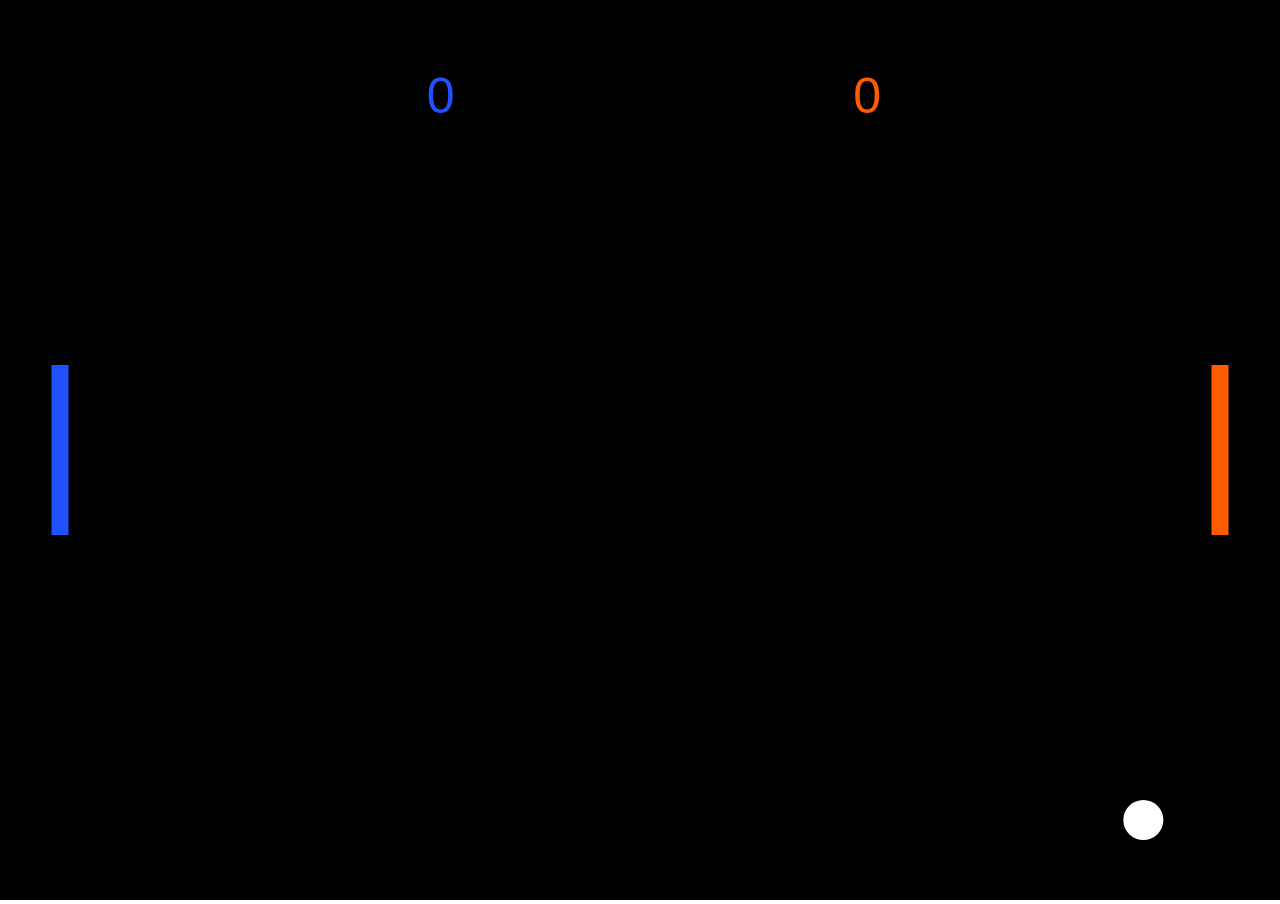
==== v.3.0/play.html @ e8b936cc "Update 3.0" ====
<!DOCTYPE html>
<html lang="en">

<head>
    <title>Pong 14</title>
    <meta name="viewport" content="width=device-width, initial-scale=1.0">
    <link rel="stylesheet" href="index.css">
    <script type="module" src="main.js" defer></script>
</head>

<body></body>

</html>
---- v.3.0/index.css ----
body {
    margin: 0;
}

html, body {
    overflow: hidden;
}

.blue {
    color: #1f51ff;
}

.orange {
    color: #ff5c00;
}

.splashscreen {
    width: 100vw;
    height: 100vh;
    background-color: black;
    text-align: center;
}

.title {
    margin: 0;
    font-size: 15vw;
    color: #ffffff;
}

.playbutton {
    border-radius: 5px;
    border: 5px, solid, #ffffff;
    padding: 5px;
    font-size: 8vw;
    margin-top: 2vw;
    background-color: #000000;
    color: #2a2a2a;
    text-decoration: none;
}

.playbutton :hover{
    margin-top: 0;
    font-size: 10vw;
    transition-duration: 200ms;
}
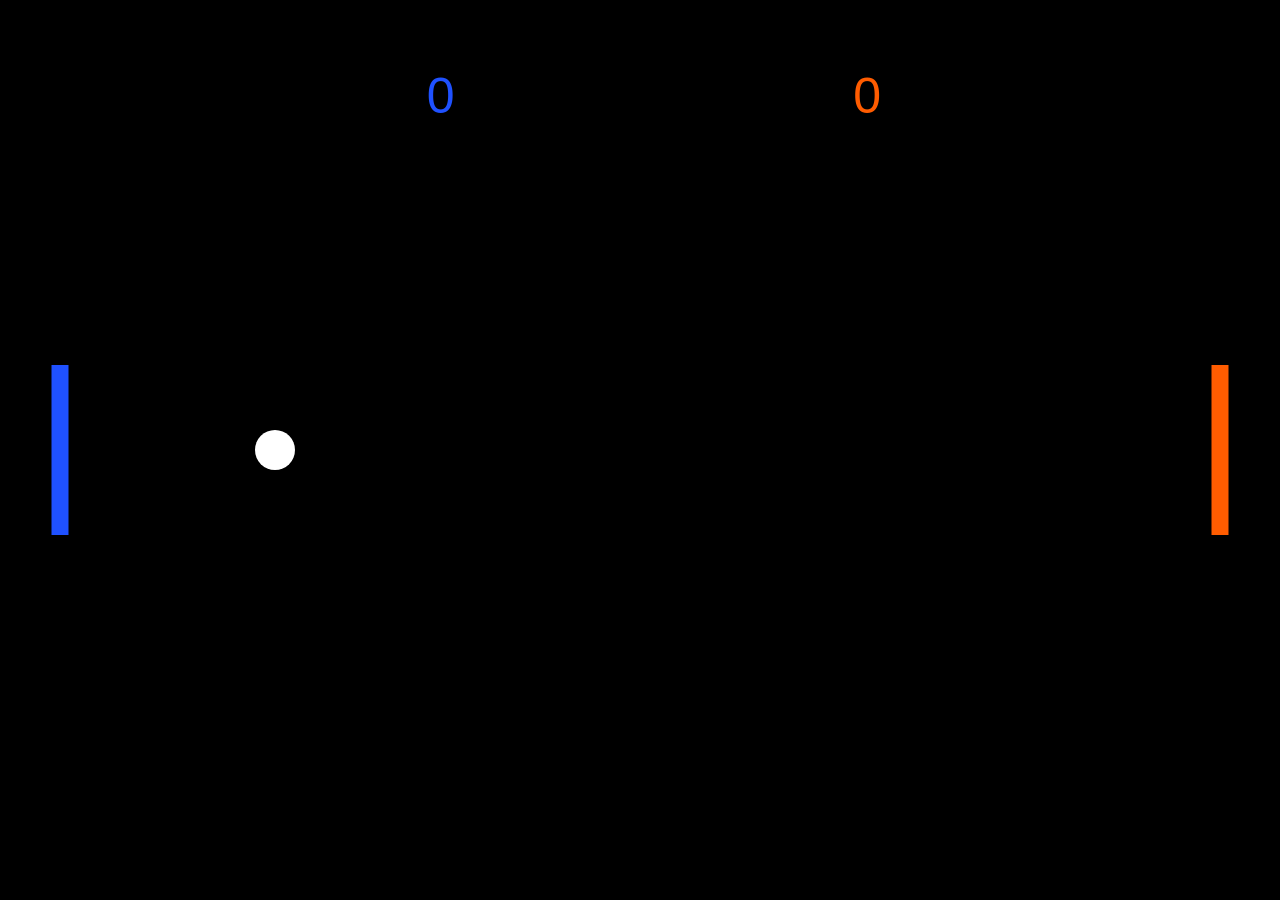
==== commit 602f5b50: "Finished" ====
--- a/v.3.0/play.html
+++ b/v.3.0/play.html
@@ -8,6 +8,10 @@
     <script type="module" src="main.js" defer></script>
 </head>
 
-<body></body>
+<body>
+    <button id="returnButton" class="playbutton returnbutton">
+        <a href="index.html">Back to title</a>
+    </button>
+</body>
 
 </html>
--- a/v.3.0/index.css
+++ b/v.3.0/index.css
@@ -24,22 +24,40 @@
 .title {
     margin: 0;
     font-size: 15vw;
-    color: #ffffff;
+    color: #dddddd;
+}
+
+.infotext {
+    font-size: 2vw;
+    color: #dddddd;
 }
 
 .playbutton {
-    border-radius: 5px;
-    border: 5px, solid, #ffffff;
+    border-radius: 10px;
+    border: 5px, dotted, #dddddd;
     padding: 5px;
     font-size: 8vw;
     margin-top: 2vw;
     background-color: #000000;
     color: #2a2a2a;
+}
+
+.playbutton a {
     text-decoration: none;
+    transition-duration: 200ms;
 }
 
 .playbutton :hover{
-    margin-top: 0;
-    font-size: 10vw;
+    font-size: 9vw;
     transition-duration: 200ms;
+}
+
+.returnbutton {
+    position: fixed;
+    bottom: 5vh;
+    margin-left: 28vw;
+}
+
+.returnbutton a {
+    color: #aaaaaa;
 }
